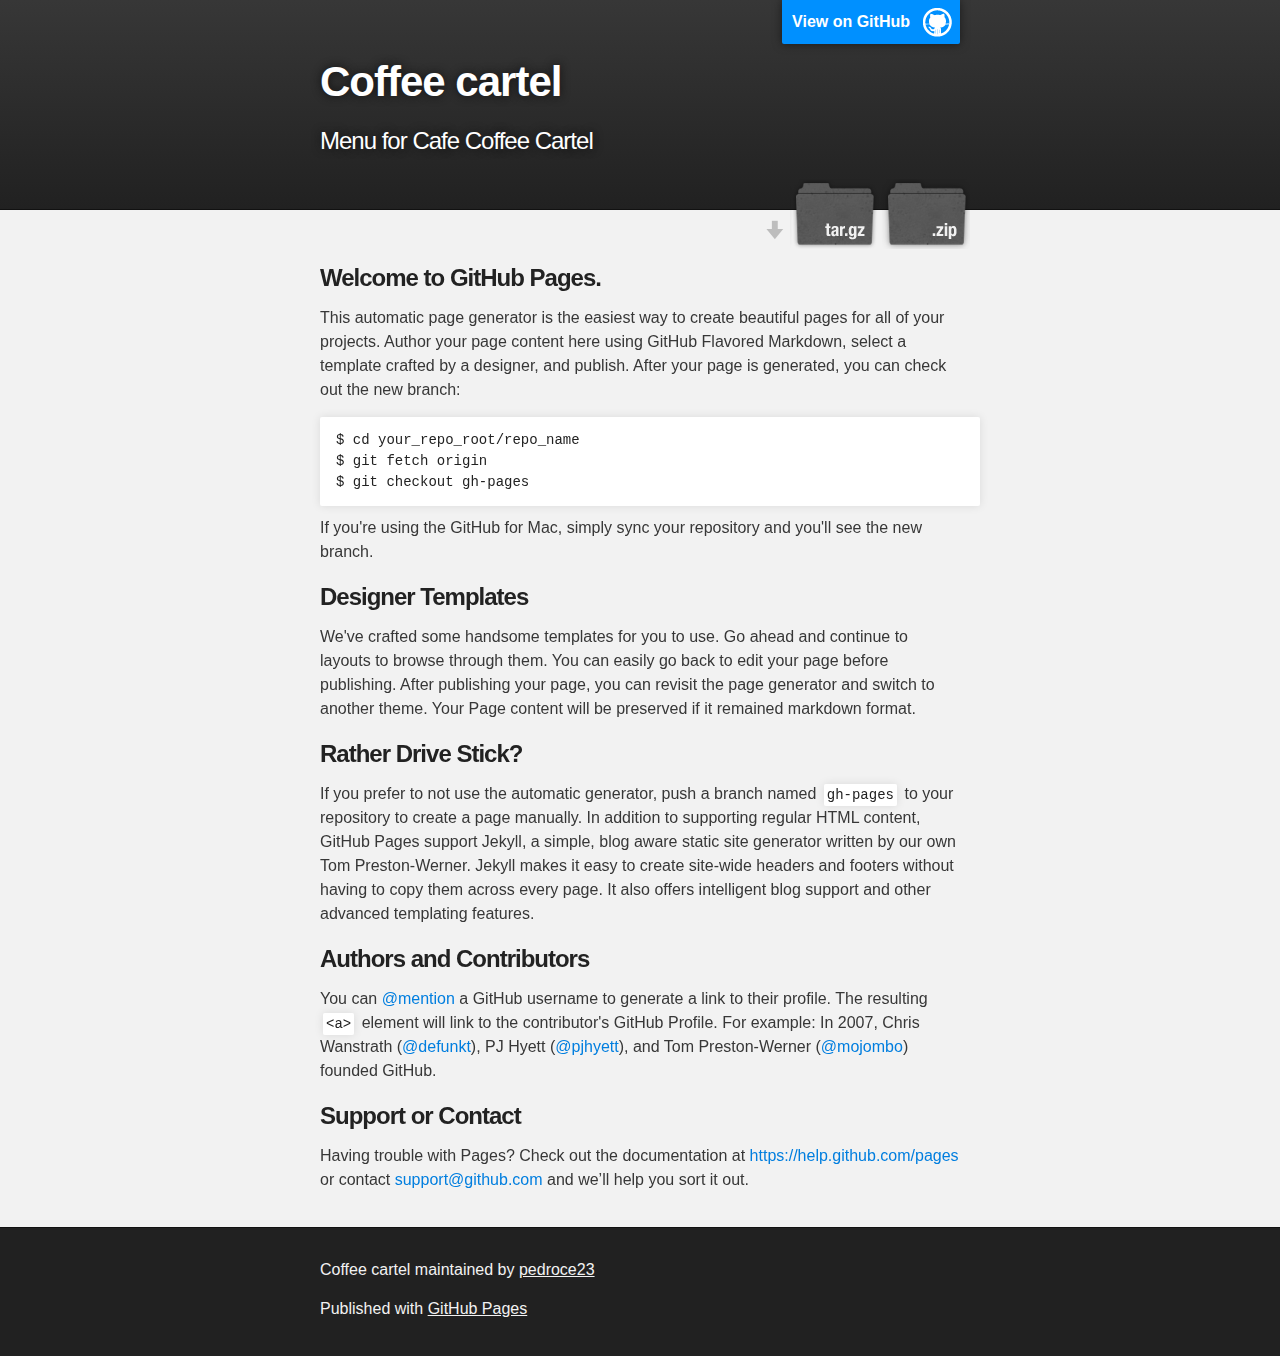
==== index.html @ c79fae34 "Create gh-pages branch via GitHub" ====
<!DOCTYPE html>
<html>

  <head>
    <meta charset='utf-8'>
    <meta http-equiv="X-UA-Compatible" content="chrome=1">
    <meta name="description" content="Coffee cartel : Menu for Cafe Coffee Cartel">

    <link rel="stylesheet" type="text/css" media="screen" href="stylesheets/stylesheet.css">

    <title>Coffee cartel</title>
  </head>

  <body>

    <!-- HEADER -->
    <div id="header_wrap" class="outer">
        <header class="inner">
          <a id="forkme_banner" href="https://github.com/pedroce23/Coffee_Cartel">View on GitHub</a>

          <h1 id="project_title">Coffee cartel</h1>
          <h2 id="project_tagline">Menu for Cafe Coffee Cartel</h2>

            <section id="downloads">
              <a class="zip_download_link" href="https://github.com/pedroce23/Coffee_Cartel/zipball/master">Download this project as a .zip file</a>
              <a class="tar_download_link" href="https://github.com/pedroce23/Coffee_Cartel/tarball/master">Download this project as a tar.gz file</a>
            </section>
        </header>
    </div>

    <!-- MAIN CONTENT -->
    <div id="main_content_wrap" class="outer">
      <section id="main_content" class="inner">
        <h3>
<a id="welcome-to-github-pages" class="anchor" href="#welcome-to-github-pages" aria-hidden="true"><span class="octicon octicon-link"></span></a>Welcome to GitHub Pages.</h3>

<p>This automatic page generator is the easiest way to create beautiful pages for all of your projects. Author your page content here using GitHub Flavored Markdown, select a template crafted by a designer, and publish. After your page is generated, you can check out the new branch:</p>

<pre><code>$ cd your_repo_root/repo_name
$ git fetch origin
$ git checkout gh-pages
</code></pre>

<p>If you're using the GitHub for Mac, simply sync your repository and you'll see the new branch.</p>

<h3>
<a id="designer-templates" class="anchor" href="#designer-templates" aria-hidden="true"><span class="octicon octicon-link"></span></a>Designer Templates</h3>

<p>We've crafted some handsome templates for you to use. Go ahead and continue to layouts to browse through them. You can easily go back to edit your page before publishing. After publishing your page, you can revisit the page generator and switch to another theme. Your Page content will be preserved if it remained markdown format.</p>

<h3>
<a id="rather-drive-stick" class="anchor" href="#rather-drive-stick" aria-hidden="true"><span class="octicon octicon-link"></span></a>Rather Drive Stick?</h3>

<p>If you prefer to not use the automatic generator, push a branch named <code>gh-pages</code> to your repository to create a page manually. In addition to supporting regular HTML content, GitHub Pages support Jekyll, a simple, blog aware static site generator written by our own Tom Preston-Werner. Jekyll makes it easy to create site-wide headers and footers without having to copy them across every page. It also offers intelligent blog support and other advanced templating features.</p>

<h3>
<a id="authors-and-contributors" class="anchor" href="#authors-and-contributors" aria-hidden="true"><span class="octicon octicon-link"></span></a>Authors and Contributors</h3>

<p>You can <a href="https://github.com/blog/821" class="user-mention">@mention</a> a GitHub username to generate a link to their profile. The resulting <code>&lt;a&gt;</code> element will link to the contributor's GitHub Profile. For example: In 2007, Chris Wanstrath (<a href="https://github.com/defunkt" class="user-mention">@defunkt</a>), PJ Hyett (<a href="https://github.com/pjhyett" class="user-mention">@pjhyett</a>), and Tom Preston-Werner (<a href="https://github.com/mojombo" class="user-mention">@mojombo</a>) founded GitHub.</p>

<h3>
<a id="support-or-contact" class="anchor" href="#support-or-contact" aria-hidden="true"><span class="octicon octicon-link"></span></a>Support or Contact</h3>

<p>Having trouble with Pages? Check out the documentation at <a href="https://help.github.com/pages">https://help.github.com/pages</a> or contact <a href="mailto:support@github.com">support@github.com</a> and we’ll help you sort it out.</p>
      </section>
    </div>

    <!-- FOOTER  -->
    <div id="footer_wrap" class="outer">
      <footer class="inner">
        <p class="copyright">Coffee cartel maintained by <a href="https://github.com/pedroce23">pedroce23</a></p>
        <p>Published with <a href="http://pages.github.com">GitHub Pages</a></p>
      </footer>
    </div>

    

  </body>
</html>
---- stylesheets/stylesheet.css ----
/*******************************************************************************
Slate Theme for GitHub Pages
by Jason Costello, @jsncostello
*******************************************************************************/

@import url(pygment_trac.css);

/*******************************************************************************
MeyerWeb Reset
*******************************************************************************/

html, body, div, span, applet, object, iframe,
h1, h2, h3, h4, h5, h6, p, blockquote, pre,
a, abbr, acronym, address, big, cite, code,
del, dfn, em, img, ins, kbd, q, s, samp,
small, strike, strong, sub, sup, tt, var,
b, u, i, center,
dl, dt, dd, ol, ul, li,
fieldset, form, label, legend,
table, caption, tbody, tfoot, thead, tr, th, td,
article, aside, canvas, details, embed,
figure, figcaption, footer, header, hgroup,
menu, nav, output, ruby, section, summary,
time, mark, audio, video {
  margin: 0;
  padding: 0;
  border: 0;
  font: inherit;
  vertical-align: baseline;
}

/* HTML5 display-role reset for older browsers */
article, aside, details, figcaption, figure,
footer, header, hgroup, menu, nav, section {
  display: block;
}

ol, ul {
  list-style: none;
}

table {
  border-collapse: collapse;
  border-spacing: 0;
}

/*******************************************************************************
Theme Styles
*******************************************************************************/

body {
  box-sizing: border-box;
  color:#373737;
  background: #212121;
  font-size: 16px;
  font-family: 'Myriad Pro', Calibri, Helvetica, Arial, sans-serif;
  line-height: 1.5;
  -webkit-font-smoothing: antialiased;
}

h1, h2, h3, h4, h5, h6 {
  margin: 10px 0;
  font-weight: 700;
  color:#222222;
  font-family: 'Lucida Grande', 'Calibri', Helvetica, Arial, sans-serif;
  letter-spacing: -1px;
}

h1 {
  font-size: 36px;
  font-weight: 700;
}

h2 {
  padding-bottom: 10px;
  font-size: 32px;
  background: url('../images/bg_hr.png') repeat-x bottom;
}

h3 {
  font-size: 24px;
}

h4 {
  font-size: 21px;
}

h5 {
  font-size: 18px;
}

h6 {
  font-size: 16px;
}

p {
  margin: 10px 0 15px 0;
}

footer p {
  color: #f2f2f2;
}

a {
  text-decoration: none;
  color: #007edf;
  text-shadow: none;

  transition: color 0.5s ease;
  transition: text-shadow 0.5s ease;
  -webkit-transition: color 0.5s ease;
  -webkit-transition: text-shadow 0.5s ease;
  -moz-transition: color 0.5s ease;
  -moz-transition: text-shadow 0.5s ease;
  -o-transition: color 0.5s ease;
  -o-transition: text-shadow 0.5s ease;
  -ms-transition: color 0.5s ease;
  -ms-transition: text-shadow 0.5s ease;
}

a:hover, a:focus {text-decoration: underline;}

footer a {
  color: #F2F2F2;
  text-decoration: underline;
}

em {
  font-style: italic;
}

strong {
  font-weight: bold;
}

img {
  position: relative;
  margin: 0 auto;
  max-width: 739px;
  padding: 5px;
  margin: 10px 0 10px 0;
  border: 1px solid #ebebeb;

  box-shadow: 0 0 5px #ebebeb;
  -webkit-box-shadow: 0 0 5px #ebebeb;
  -moz-box-shadow: 0 0 5px #ebebeb;
  -o-box-shadow: 0 0 5px #ebebeb;
  -ms-box-shadow: 0 0 5px #ebebeb;
}

p img {
  display: inline;
  margin: 0;
  padding: 0;
  vertical-align: middle;
  text-align: center;
  border: none;
}

pre, code {
  width: 100%;
  color: #222;
  background-color: #fff;

  font-family: Monaco, "Bitstream Vera Sans Mono", "Lucida Console", Terminal, monospace;
  font-size: 14px;

  border-radius: 2px;
  -moz-border-radius: 2px;
  -webkit-border-radius: 2px;
}

pre {
  width: 100%;
  padding: 10px;
  box-shadow: 0 0 10px rgba(0,0,0,.1);
  overflow: auto;
}

code {
  padding: 3px;
  margin: 0 3px;
  box-shadow: 0 0 10px rgba(0,0,0,.1);
}

pre code {
  display: block;
  box-shadow: none;
}

blockquote {
  color: #666;
  margin-bottom: 20px;
  padding: 0 0 0 20px;
  border-left: 3px solid #bbb;
}


ul, ol, dl {
  margin-bottom: 15px
}

ul {
  list-style-position: inside;
  list-style: disc;
  padding-left: 20px;
}

ol {
  list-style-position: inside;
  list-style: decimal;
  padding-left: 20px;
}

dl dt {
  font-weight: bold;
}

dl dd {
  padding-left: 20px;
  font-style: italic;
}

dl p {
  padding-left: 20px;
  font-style: italic;
}

hr {
  height: 1px;
  margin-bottom: 5px;
  border: none;
  background: url('../images/bg_hr.png') repeat-x center;
}

table {
  border: 1px solid #373737;
  margin-bottom: 20px;
  text-align: left;
 }

th {
  font-family: 'Lucida Grande', 'Helvetica Neue', Helvetica, Arial, sans-serif;
  padding: 10px;
  background: #373737;
  color: #fff;
 }

td {
  padding: 10px;
  border: 1px solid #373737;
 }

form {
  background: #f2f2f2;
  padding: 20px;
}

/*******************************************************************************
Full-Width Styles
*******************************************************************************/

.outer {
  width: 100%;
}

.inner {
  position: relative;
  max-width: 640px;
  padding: 20px 10px;
  margin: 0 auto;
}

#forkme_banner {
  display: block;
  position: absolute;
  top:0;
  right: 10px;
  z-index: 10;
  padding: 10px 50px 10px 10px;
  color: #fff;
  background: url('../images/blacktocat.png') #0090ff no-repeat 95% 50%;
  font-weight: 700;
  box-shadow: 0 0 10px rgba(0,0,0,.5);
  border-bottom-left-radius: 2px;
  border-bottom-right-radius: 2px;
}

#header_wrap {
  background: #212121;
  background: -moz-linear-gradient(top, #373737, #212121);
  background: -webkit-linear-gradient(top, #373737, #212121);
  background: -ms-linear-gradient(top, #373737, #212121);
  background: -o-linear-gradient(top, #373737, #212121);
  background: linear-gradient(top, #373737, #212121);
}

#header_wrap .inner {
  padding: 50px 10px 30px 10px;
}

#project_title {
  margin: 0;
  color: #fff;
  font-size: 42px;
  font-weight: 700;
  text-shadow: #111 0px 0px 10px;
}

#project_tagline {
  color: #fff;
  font-size: 24px;
  font-weight: 300;
  background: none;
  text-shadow: #111 0px 0px 10px;
}

#downloads {
  position: absolute;
  width: 210px;
  z-index: 10;
  bottom: -40px;
  right: 0;
  height: 70px;
  background: url('../images/icon_download.png') no-repeat 0% 90%;
}

.zip_download_link {
  display: block;
  float: right;
  width: 90px;
  height:70px;
  text-indent: -5000px;
  overflow: hidden;
  background: url(../images/sprite_download.png) no-repeat bottom left;
}

.tar_download_link {
  display: block;
  float: right;
  width: 90px;
  height:70px;
  text-indent: -5000px;
  overflow: hidden;
  background: url(../images/sprite_download.png) no-repeat bottom right;
  margin-left: 10px;
}

.zip_download_link:hover {
  background: url(../images/sprite_download.png) no-repeat top left;
}

.tar_download_link:hover {
  background: url(../images/sprite_download.png) no-repeat top right;
}

#main_content_wrap {
  background: #f2f2f2;
  border-top: 1px solid #111;
  border-bottom: 1px solid #111;
}

#main_content {
  padding-top: 40px;
}

#footer_wrap {
  background: #212121;
}



/*******************************************************************************
Small Device Styles
*******************************************************************************/

@media screen and (max-width: 480px) {
  body {
    font-size:14px;
  }

  #downloads {
    display: none;
  }

  .inner {
    min-width: 320px;
    max-width: 480px;
  }

  #project_title {
  font-size: 32px;
  }

  h1 {
    font-size: 28px;
  }

  h2 {
    font-size: 24px;
  }

  h3 {
    font-size: 21px;
  }

  h4 {
    font-size: 18px;
  }

  h5 {
    font-size: 14px;
  }

  h6 {
    font-size: 12px;
  }

  code, pre {
    min-width: 320px;
    max-width: 480px;
    font-size: 11px;
  }

}
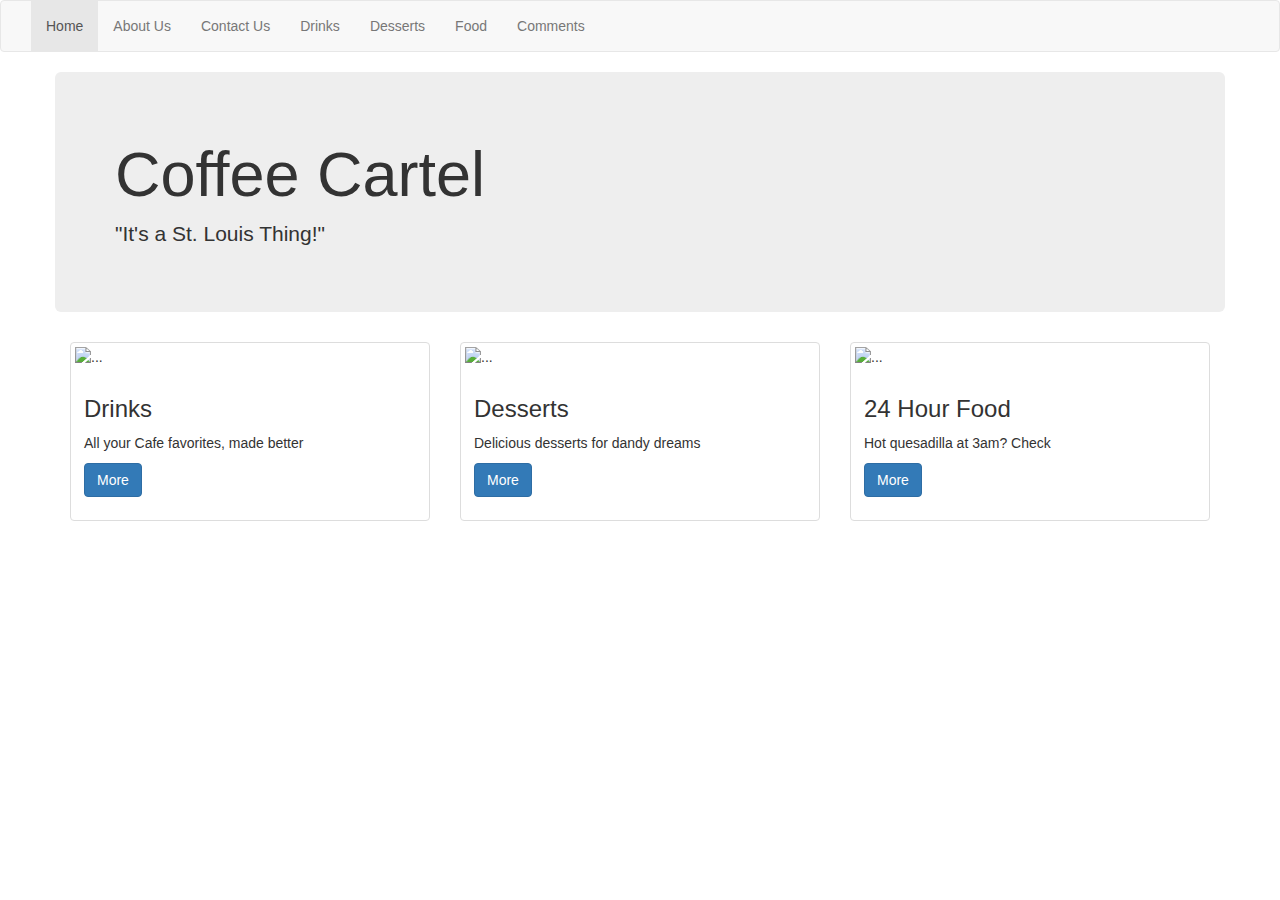
==== commit f8d8a15e: "Wireframe" ====
--- a/index.html
+++ b/index.html
@@ -1,79 +1,90 @@
+<!--Home Page-->
+
 <!DOCTYPE html>
 <html>
 
   <head>
-    <meta charset='utf-8'>
-    <meta http-equiv="X-UA-Compatible" content="chrome=1">
-    <meta name="description" content="Coffee cartel : Menu for Cafe Coffee Cartel">
+    <meta charset="utf-8">
+    <meta http-equiv="X-UA-Compatible" content="IE=edge">
+    <meta name="viewport" content="width=device-width, initial-scale=1">
 
-    <link rel="stylesheet" type="text/css" media="screen" href="stylesheets/stylesheet.css">
+    <title>Coffee Cartel</title>
+     <!-- Bootstrap -->
+    <link href="css/bootstrap.min.css" rel="stylesheet">
+    <link href="css/custom.css" rel="stylesheet">
 
-    <title>Coffee cartel</title>
   </head>
 
   <body>
+      
+      <!--Nav Bar-->
+        <nav class="navbar navbar-default">
+  <div class="container-fluid">
+    
+    <!-- Collect the nav links, forms, and other content for toggling -->
+    <div class="collapse navbar-collapse" id="bs-example-navbar-collapse-1">
+      <ul class="nav navbar-nav">
+        <li class="active"><a href="index.html">Home <span class="sr-only">(current)</span></a></li>
+        <li><a href="index2.html">About Us</a></li>
+        <li><a href="index3.html">Contact Us</a></li>
+        <li><a href="index4.html">Drinks</a></li>
+        <li><a href="index5.html">Desserts</a></li>
+        <li><a href="index6.html">Food</a></li>
+        <li><a href="index7.html">Comments</a></li>
+      </ul>
+    </div><!-- /.navbar-collapse -->
+  </div><!-- /.container-fluid -->
+</nav>
+       <div class="container">
+        
+        <div class="row">
+            <div class="jumbotron col-md-12">
+           <h1>Coffee Cartel</h1>
+           <p>"It's a St. Louis Thing!"</p>
+          </div>
+        </div>
 
-    <!-- HEADER -->
-    <div id="header_wrap" class="outer">
-        <header class="inner">
-          <a id="forkme_banner" href="https://github.com/pedroce23/Coffee_Cartel">View on GitHub</a>
+<!--Thumbnails-->
 
-          <h1 id="project_title">Coffee cartel</h1>
-          <h2 id="project_tagline">Menu for Cafe Coffee Cartel</h2>
+<div class="row"> 
+       
+       <div class="col-sm-6 col-md-4">
+    <div class="thumbnail">
+      <img src="http://computerscience.johncabot.edu/mscaramastra/S2014/S2014CS130/Madyrova/Finalproject%20MadyrovaMaria/Cafe-mocha.jpg" alt="...">
+      <div class="caption">
+        <h3>Drinks</h3>
+        <p>All your Cafe favorites, made better</p>
+        <p><a href="index4.html" class="btn btn-primary" role="button">More</a></p>
+      </div>
+    </div>
+  </div>
 
-            <section id="downloads">
-              <a class="zip_download_link" href="https://github.com/pedroce23/Coffee_Cartel/zipball/master">Download this project as a .zip file</a>
-              <a class="tar_download_link" href="https://github.com/pedroce23/Coffee_Cartel/tarball/master">Download this project as a tar.gz file</a>
-            </section>
-        </header>
+  <div class="col-sm-6 col-md-4">
+    <div class="thumbnail">
+      <img src="http://foodnetwork.sndimg.com/content/dam/images/food/fullset/2011/10/25/1/CC_Alton-Brown-Cocoa-Brownies_s4x3.jpg" alt="...">
+      <div class="caption">
+        <h3>Desserts</h3>
+        <p>Delicious desserts for dandy dreams</p>
+        <p><a href="index5.html" class="btn btn-primary" role="button">More</a></p>
+      </div>
     </div>
+  </div>
 
-    <!-- MAIN CONTENT -->
-    <div id="main_content_wrap" class="outer">
-      <section id="main_content" class="inner">
-        <h3>
-<a id="welcome-to-github-pages" class="anchor" href="#welcome-to-github-pages" aria-hidden="true"><span class="octicon octicon-link"></span></a>Welcome to GitHub Pages.</h3>
+  <div class="col-sm-6 col-md-4">
+    <div class="thumbnail">
+      <img src="http://farm5.static.flickr.com/4076/4772653060_30109e42ea.jpg" alt="...">
+      <div class="caption">
+        <h3>24 Hour Food</h3>
+        <p> Hot quesadilla at 3am? Check </p>
+        <p><a href="index6.html" class="btn btn-primary" role="button">More</a></p>
+      </div>
+    </div>
+  </div>
 
-<p>This automatic page generator is the easiest way to create beautiful pages for all of your projects. Author your page content here using GitHub Flavored Markdown, select a template crafted by a designer, and publish. After your page is generated, you can check out the new branch:</p>
 
-<pre><code>$ cd your_repo_root/repo_name
-$ git fetch origin
-$ git checkout gh-pages
-</code></pre>
 
-<p>If you're using the GitHub for Mac, simply sync your repository and you'll see the new branch.</p>
 
-<h3>
-<a id="designer-templates" class="anchor" href="#designer-templates" aria-hidden="true"><span class="octicon octicon-link"></span></a>Designer Templates</h3>
 
-<p>We've crafted some handsome templates for you to use. Go ahead and continue to layouts to browse through them. You can easily go back to edit your page before publishing. After publishing your page, you can revisit the page generator and switch to another theme. Your Page content will be preserved if it remained markdown format.</p>
-
-<h3>
-<a id="rather-drive-stick" class="anchor" href="#rather-drive-stick" aria-hidden="true"><span class="octicon octicon-link"></span></a>Rather Drive Stick?</h3>
-
-<p>If you prefer to not use the automatic generator, push a branch named <code>gh-pages</code> to your repository to create a page manually. In addition to supporting regular HTML content, GitHub Pages support Jekyll, a simple, blog aware static site generator written by our own Tom Preston-Werner. Jekyll makes it easy to create site-wide headers and footers without having to copy them across every page. It also offers intelligent blog support and other advanced templating features.</p>
-
-<h3>
-<a id="authors-and-contributors" class="anchor" href="#authors-and-contributors" aria-hidden="true"><span class="octicon octicon-link"></span></a>Authors and Contributors</h3>
-
-<p>You can <a href="https://github.com/blog/821" class="user-mention">@mention</a> a GitHub username to generate a link to their profile. The resulting <code>&lt;a&gt;</code> element will link to the contributor's GitHub Profile. For example: In 2007, Chris Wanstrath (<a href="https://github.com/defunkt" class="user-mention">@defunkt</a>), PJ Hyett (<a href="https://github.com/pjhyett" class="user-mention">@pjhyett</a>), and Tom Preston-Werner (<a href="https://github.com/mojombo" class="user-mention">@mojombo</a>) founded GitHub.</p>
-
-<h3>
-<a id="support-or-contact" class="anchor" href="#support-or-contact" aria-hidden="true"><span class="octicon octicon-link"></span></a>Support or Contact</h3>
-
-<p>Having trouble with Pages? Check out the documentation at <a href="https://help.github.com/pages">https://help.github.com/pages</a> or contact <a href="mailto:support@github.com">support@github.com</a> and we’ll help you sort it out.</p>
-      </section>
-    </div>
-
-    <!-- FOOTER  -->
-    <div id="footer_wrap" class="outer">
-      <footer class="inner">
-        <p class="copyright">Coffee cartel maintained by <a href="https://github.com/pedroce23">pedroce23</a></p>
-        <p>Published with <a href="http://pages.github.com">GitHub Pages</a></p>
-      </footer>
-    </div>
-
-    
 
   </body>
 </html>
--- a/css/custom.css
+++ b/css/custom.css
@@ -0,0 +1,2 @@
+/*custom css*/
+
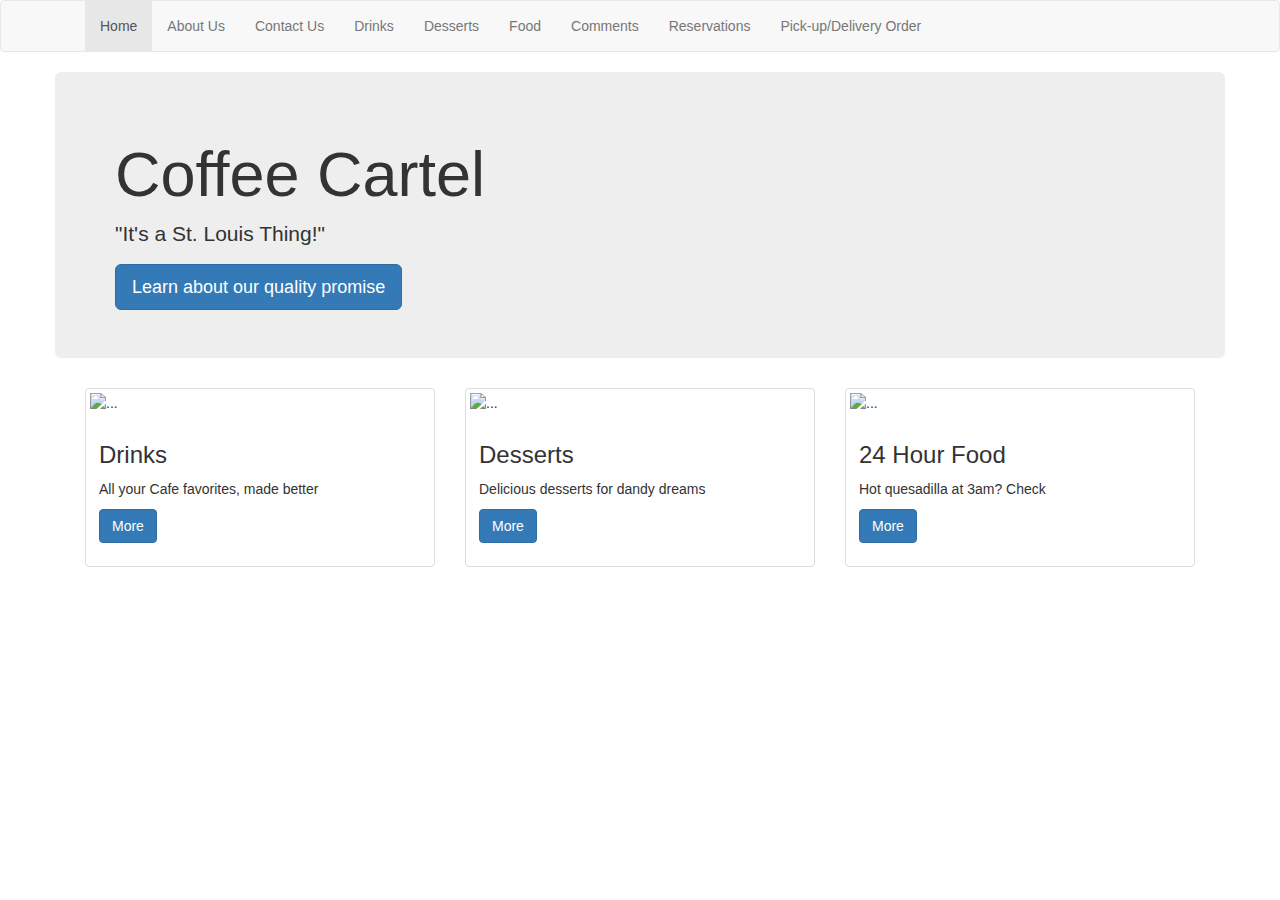
==== commit c1de923d: "Wireframe CSS" ====
--- a/index.html
+++ b/index.html
@@ -1,7 +1,8 @@
 <!--Home Page-->
 
 <!DOCTYPE html>
-<html>
+
+<html lang="en">
 
   <head>
     <meta charset="utf-8">
@@ -17,36 +18,71 @@
 
   <body>
       
-      <!--Nav Bar-->
-        <nav class="navbar navbar-default">
-  <div class="container-fluid">
-    
-    <!-- Collect the nav links, forms, and other content for toggling -->
-    <div class="collapse navbar-collapse" id="bs-example-navbar-collapse-1">
-      <ul class="nav navbar-nav">
-        <li class="active"><a href="index.html">Home <span class="sr-only">(current)</span></a></li>
-        <li><a href="index2.html">About Us</a></li>
-        <li><a href="index3.html">Contact Us</a></li>
-        <li><a href="index4.html">Drinks</a></li>
-        <li><a href="index5.html">Desserts</a></li>
-        <li><a href="index6.html">Food</a></li>
-        <li><a href="index7.html">Comments</a></li>
-      </ul>
-    </div><!-- /.navbar-collapse -->
-  </div><!-- /.container-fluid -->
-</nav>
+      <div class="navbar navbar-default" >
+        <div class="navbar-inner">
+            <div class="container">
+                <a class="btn btn-navbar navbar-toggle" data-toggle="collapse" data-target=".navbar-collapse">
+                    <span class="icon-bar"></span>
+                    <span class="icon-bar"></span>
+                    <span class="icon-bar"></span>
+                </a>
+               
+                <div class="collapse navbar-collapse">
+                    <ul class="nav navbar-nav pull-left " data-toggle="collapse" data-target=".navbar-collapse">
+                        <li class="active"><a href="index.html">Home <span class="sr-only">(current)</span></a></li>
+                        <li><a href="index2.html">About Us</a></li>
+                        <li><a href="index3.html">Contact Us</a></li>
+                        <li><a href="index4.html">Drinks</a></li>
+                        <li><a href="index5.html">Desserts</a></li>
+                        <li><a href="index62.html">Food</a></li>
+                        <li><a href="index7.html">Comments</a></li>
+                        <li><a href="https://cse104dro.wufoo.com/forms/z1kem7fh1oyvvzy/" target="_blank">Reservations</a><li>
+                        <li><a href="https://cse104dro.wufoo.com/forms/m1ymexw07k7zc0/" target="_blank">Pick-up/Delivery Order</a></li>
+                   </ul>
+                </div> <!--nav collapse -->
+            </div> <!--container -->
+        </div> <!--Navbar Inner -->
+       </div>
        <div class="container">
         
         <div class="row">
             <div class="jumbotron col-md-12">
            <h1>Coffee Cartel</h1>
            <p>"It's a St. Louis Thing!"</p>
+
+           <!--Jumbotron Modal-->
+           <!-- Button trigger modal -->
+<div class="modalbutton">
+<button type="button" class="btn btn-primary btn-lg" data-toggle="modal" data-target="#myModal">Learn about our quality promise</button>
+
+<!-- Modal -->
+<div class="modal fade" id="myModal" tabindex="-1" role="dialog" aria-labelledby="myModalLabel" aria-hidden="true">
+  <div class="modal-dialog">
+    <div class="modal-content">
+      <div class="modal-header">
+        <button type="button" class="close" data-dismiss="modal" aria-label="Close"><span aria-hidden="true">&times;</span></button>
+        <h4 class="modal-title" id="myModalLabel">Coffee Cartel means Quality</h4>
+      </div>
+      <div class="modal-body">
+        When you order anything off of our menu, we promise:
+      <ul>
+        <li>Fair trade coffee beans which supports growers in developing countries live better and supports sustainability in those regions</li>
+        <li>All our natural ingredients that go into our delicious food is sourced locally from Missouri and Illinois farms</li>
+        <li>Our drinks, desserts, and foods are all just as delicious at 4am as they are at 2pm. We aim to please always, so if you're every unsatisfied with your order, please let us know so we can help</li>
+      </div>
+      <div class="modal-footer">
+        <button type="button" class="btn btn-primary" data-dismiss="modal">Close</button>
+      </div>
+    </div>
+  </div>
+</div>
           </div>
         </div>
+</div>
 
 <!--Thumbnails-->
 
-<div class="row"> 
+<div class="thumbnails"> 
        
        <div class="col-sm-6 col-md-4">
     <div class="thumbnail">
@@ -61,7 +97,7 @@
 
   <div class="col-sm-6 col-md-4">
     <div class="thumbnail">
-      <img src="http://foodnetwork.sndimg.com/content/dam/images/food/fullset/2011/10/25/1/CC_Alton-Brown-Cocoa-Brownies_s4x3.jpg" alt="...">
+      <img src="http://i.imgur.com/RI4sVkm.jpg" alt="...">
       <div class="caption">
         <h3>Desserts</h3>
         <p>Delicious desserts for dandy dreams</p>
@@ -76,14 +112,17 @@
       <div class="caption">
         <h3>24 Hour Food</h3>
         <p> Hot quesadilla at 3am? Check </p>
-        <p><a href="index6.html" class="btn btn-primary" role="button">More</a></p>
+        <p><a href="index62.html" class="btn btn-primary" role="button">More</a></p>
       </div>
     </div>
   </div>
 
 
 
-
+    <!-- jQuery (necessary for Bootstrap's JavaScript plugins) -->
+    <script src="https://ajax.googleapis.com/ajax/libs/jquery/1.11.2/jquery.min.js"></script>
+    <!-- Include all compiled plugins (below), or include individual files as needed -->
+    <script src="js/bootstrap.min.js"></script>
 
 
   </body>
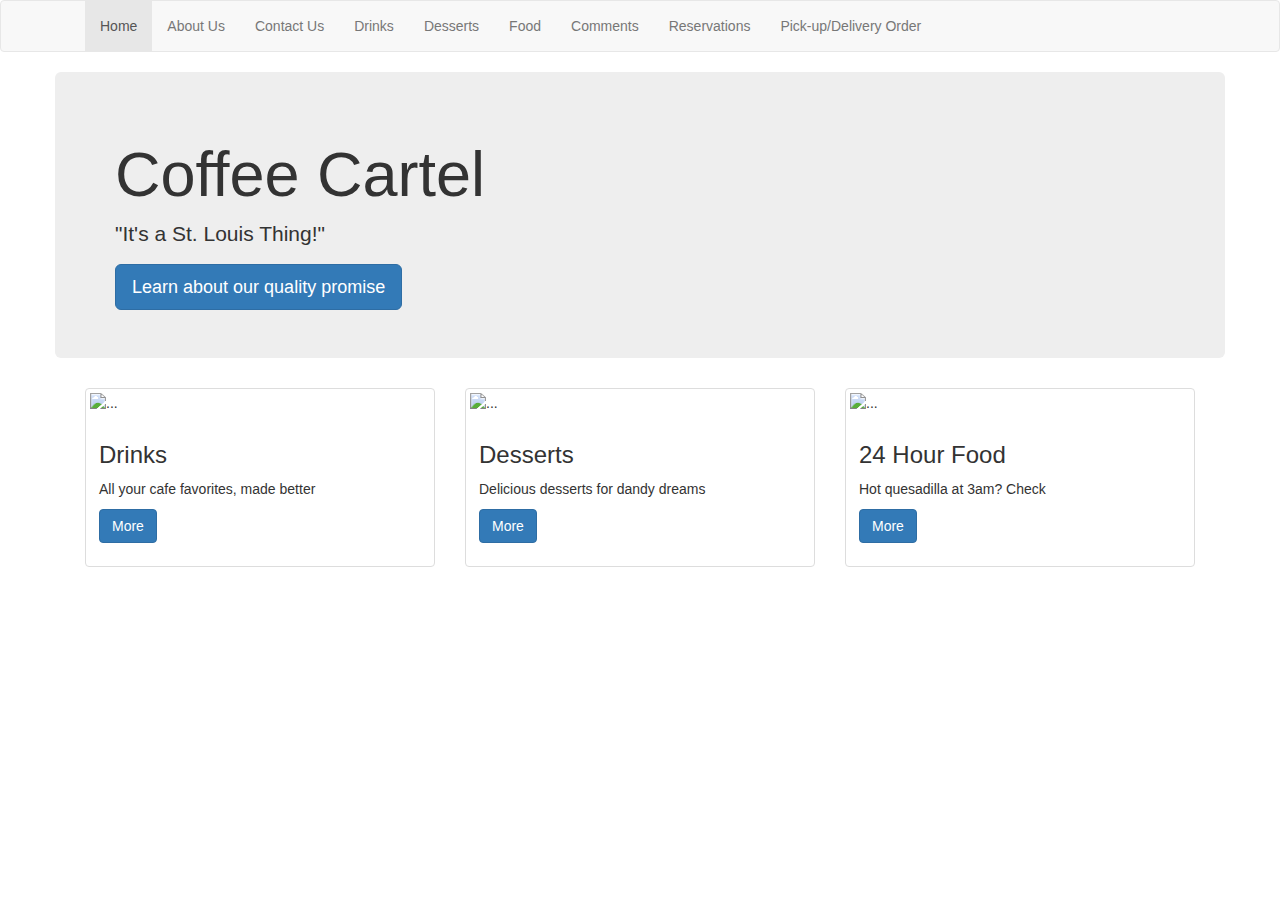
==== commit f72d6cf3: "Update index.html" ====
--- a/index.html
+++ b/index.html
@@ -89,7 +89,7 @@
       <img src="http://computerscience.johncabot.edu/mscaramastra/S2014/S2014CS130/Madyrova/Finalproject%20MadyrovaMaria/Cafe-mocha.jpg" alt="...">
       <div class="caption">
         <h3>Drinks</h3>
-        <p>All your Cafe favorites, made better</p>
+        <p>All your cafe favorites, made better</p>
         <p><a href="index4.html" class="btn btn-primary" role="button">More</a></p>
       </div>
     </div>
